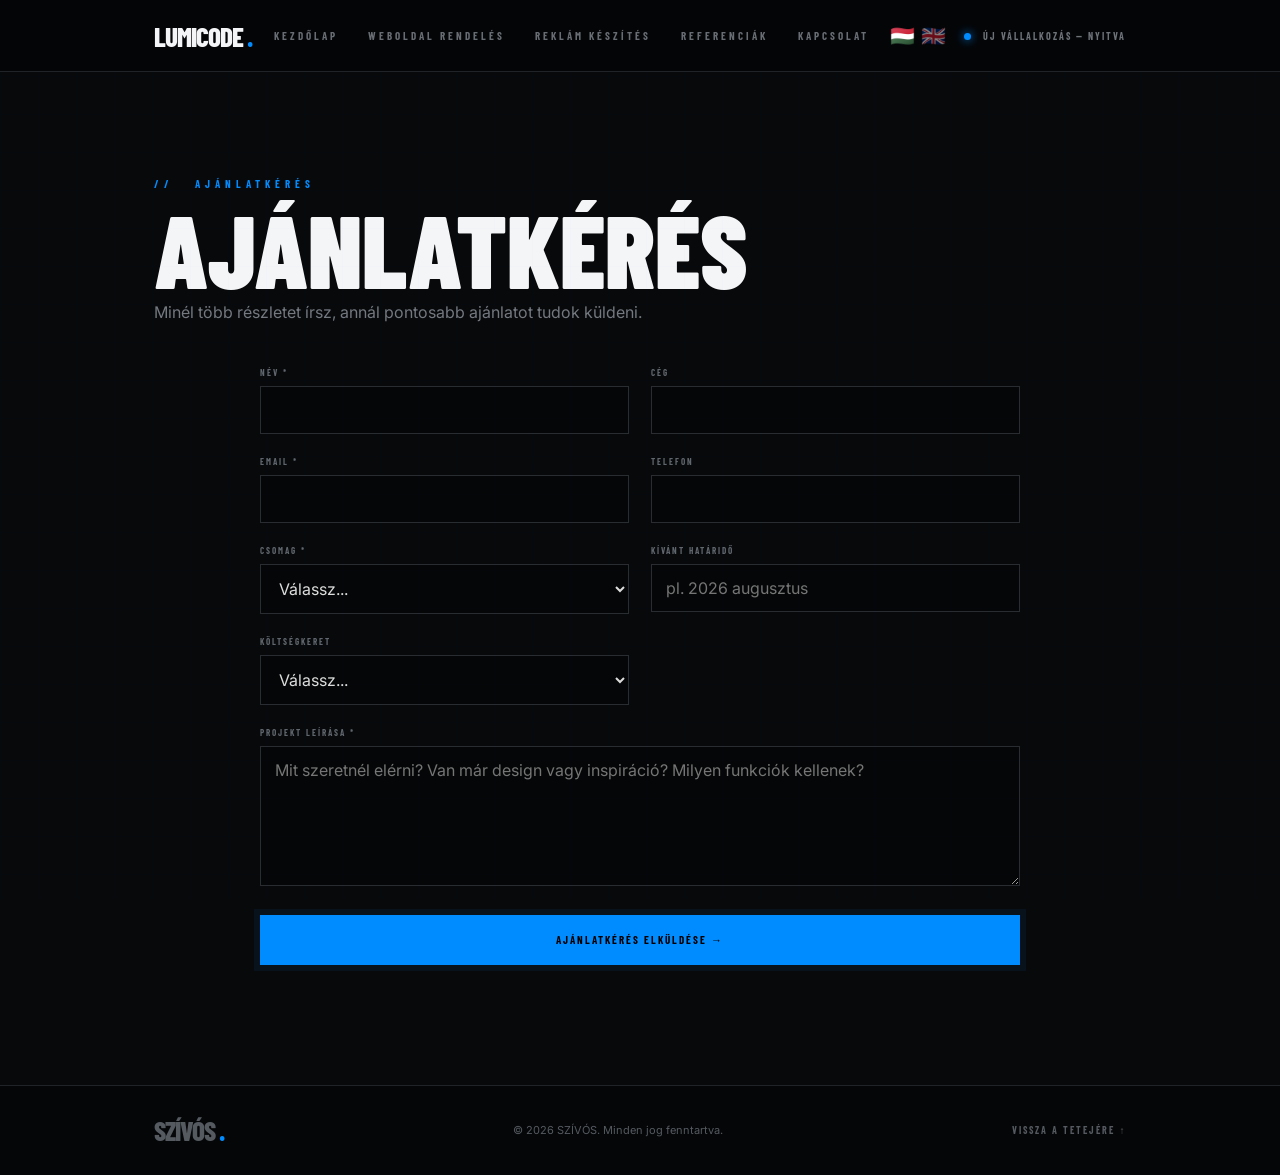
==== ajanlatkeres.html @ 4dd22e69 "Add files via upload" ====
<!DOCTYPE html>
<html lang="hu">
    <head>
        <meta charset="UTF-8">
        <meta name="viewport" content="width=device-width,initial-scale=1.0">
        <title>AJÁNLATKÉRÉS — SZÍVÓS.</title>
        <link rel="stylesheet" href="style.css">
    </head>
    <body id="top">
        <header class="header">
            <a class="logo" href="index.html">LUMICODE
                <span>.</span>
            </a>
            <nav class="nav">
                <a href="index.html">KEZDŐLAP</a>
                <a href="weboldal-rendeles.html">WEBOLDAL RENDELÉS</a>
                <a href="reklam-keszites">REKLÁM KÉSZÍTÉS</a>
                <a href="referenciak.html">REFERENCIÁK</a>
                <a href="kapcsolat.html">KAPCSOLAT</a>
            </nav>
            <div class="header-right">
                <button class="lang active">🇭🇺</button>
                <button class="lang">🇬🇧</button>
                <span class="status">
                    <i></i> ÚJ VÁLLALKOZÁS — NYITVA
                </span>
            </div>
            <button class="menu-toggle" aria-label="Menü">☰</button>
        </header>
        <main class="page">
            <section class="section quote-section">
                <div class="container">
                    <div class="eyebrow">// &nbsp; AJÁNLATKÉRÉS</div>
                    <h1 style="font:900 clamp(65px,8vw,115px)/.8 'Barlow Condensed';margin:18px 0 12px">AJÁNLATKÉRÉS</h1>
                    <p style="color:#747980;margin-bottom:45px">Minél több részletet írsz, annál pontosabb ajánlatot tudok küldeni.</p>
                    <form class="quote-form" id="quoteForm">
                        <div class="form-grid">
                            <div class="field">
                                <label>NÉV *</label>
                                <input name="Név" required>
                            </div>
                            <div class="field">
                                <label>CÉG</label>
                                <input name="Cég">
                            </div>
                            <div class="field">
                                <label>EMAIL *</label>
                                <input type="email" name="Email" required>
                            </div>
                            <div class="field">
                                <label>TELEFON</label>
                                <input name="Telefon">
                            </div>
                            <div class="field">
                                <label>CSOMAG *</label>
                                <select name="Csomag" required>
                                    <option value="">Válassz...</option>
                                    <option>One-page starter</option>
                                    <option>Bemutatkozó oldal</option>
                                    <option>Webshop</option>
                                    <option>Egyedi alkalmazás</option>
                                </select>
                            </div>
                            <div class="field">
                                <label>KÍVÁNT HATÁRIDŐ</label>
                                <input name="Határidő" placeholder="pl. 2026 augusztus">
                            </div>
                            <div class="field">
                                <label>KÖLTSÉGKERET</label>
                                <select name="Költségkeret">
                                    <option>Válassz...</option>
                                    <option>80–150 ezer Ft</option>
                                    <option>150–300 ezer Ft</option>
                                    <option>300–500 ezer Ft</option>
                                    <option>500 ezer Ft felett</option>
                                </select>
                            </div>
                            <div class="field full-row">
                                <label>PROJEKT LEÍRÁSA *</label>
                                <textarea name="Projekt leírása" required placeholder="Mit szeretnél elérni? Van már design vagy inspiráció? Milyen funkciók kellenek?"></textarea>
                            </div>
                        </div>
                        <button class="btn btn-primary full form-submit" type="submit">AJÁNLATKÉRÉS ELKÜLDÉSE →</button>
                        <p class="form-message" id="formMessage"></p>
                    </form>
                </div>
            </section>
        </main>
        <footer class="footer">
            <div class="logo">SZÍVÓS
                <span>.</span>
            </div>
            <p>© 2026 SZÍVÓS. Minden jog fenntartva.</p>
            <a href="#top">VISSZA A TETEJÉRE ↑</a>
        </footer>
        <script src="script.js"></script>
    </body>
</html>
---- style.css ----
@import url('https://fonts.googleapis.com/css2?family=Barlow+Condensed:wght@400;500;600;700;800;900&family=Inter:wght@400;500;600;700&display=swap');

:root {
    --bg: #050607;
    --panel: #0d0f11;
    --panel2: #090a0c;
    --white: #f4f5f7;
    --muted: #777c83;
    --muted2: #555a61;
    --line: #24282d;
    --blue: #008cff;
    --blue2: #006bc9;
}

* {
    box-sizing: border-box;
    margin: 0;
    padding: 0
}

html {
    scroll-behavior: smooth
}

body {
    background: var(--bg);
    color: var(--white);
    font-family: Inter, Arial, sans-serif;
    overflow-x: hidden;
}

body:before {
    content: "";
    position: fixed;
    inset: 0;
    pointer-events: none;
    z-index: 50;
    opacity: .16;
    background-image:
        linear-gradient(rgba(0, 140, 255, .08) 1px, transparent 1px),
        linear-gradient(90deg, rgba(0, 140, 255, .08) 1px, transparent 1px);
    background-size: 38px 38px;
}

a {
    text-decoration: none;
    color: inherit
}

button,
input,
select,
textarea {
    font: inherit
}

img {
    max-width: 100%;
    display: block
}

.header {
    position: fixed;
    top: 0;
    left: 0;
    right: 0;
    height: 72px;
    z-index: 100;
    display: flex;
    align-items: center;
    padding: 0 12%;
    background: rgba(5, 6, 8, .92);
    border-bottom: 1px solid #202328;
    backdrop-filter: blur(16px)
}

.logo {
    font: 800 27px "Barlow Condensed", sans-serif;
    letter-spacing: -1px;
    white-space: nowrap
}

.logo span {
    color: var(--blue)
}

.nav {
    display: flex;
    gap: 30px;
    margin: auto
}

.nav a {
    color: #686d74;
    font: 700 11px "Barlow Condensed", sans-serif;
    letter-spacing: 3px;
    transition: .2s
}

.nav a:hover,
.nav a.active {
    color: #fff
}

.header-right {
    display: flex;
    align-items: center;
    gap: 6px
}

.lang {
    border: 0;
    background: transparent;
    cursor: pointer;
    font-size: 20px;
    opacity: .5
}

.lang.active {
    opacity: 1
}

.status {
    margin-left: 12px;
    color: #6e737a;
    white-space: nowrap;
    font: 700 10px "Barlow Condensed";
    letter-spacing: 2px
}

.status i {
    display: inline-block;
    width: 7px;
    height: 7px;
    border-radius: 50%;
    background: var(--blue);
    box-shadow: 0 0 10px var(--blue);
    margin-right: 8px
}

.menu-toggle {
    display: none;
    margin-left: auto;
    border: 0;
    background: none;
    color: #fff;
    font-size: 25px
}

.page {
    padding-top: 72px
}

.section {
    padding: 105px 12%
}

.container {
    max-width: 1170px;
    margin: auto
}

.eyebrow {
    color: var(--blue);
    font: 700 11px "Barlow Condensed";
    letter-spacing: 5px
}

.section-title {
    display: flex;
    align-items: center;
    gap: 18px;
    margin-bottom: 48px
}

.section-title span {
    height: 1px;
    background: var(--line);
    flex: 1
}

.section-title p {
    color: #51565d;
    font: 700 10px "Barlow Condensed";
    letter-spacing: 5px
}

h1,
h2,
h3,
.condensed {
    font-family: "Barlow Condensed", sans-serif
}

.btn {
    min-height: 50px;
    padding: 0 25px;
    display: inline-flex;
    align-items: center;
    justify-content: center;
    border: 1px solid var(--line);
    font: 700 11px "Barlow Condensed";
    letter-spacing: 2px;
    cursor: pointer;
    transition: .2s
}

.btn-primary {
    background: var(--blue);
    border-color: var(--blue);
    box-shadow: 0 0 0 6px rgba(0, 140, 255, .07)
}

.btn-primary:hover {
    background: #1599ff;
    transform: translateY(-2px)
}

.btn-dark {
    background: #090a0c
}

.btn-dark:hover {
    border-color: var(--blue);
    color: var(--blue)
}

.hero-home {
    min-height: calc(100vh - 72px);
    display: flex;
    align-items: center;
    padding: 90px 12%;
    position: relative;
    overflow: hidden;
    background:
        radial-gradient(circle at 82% 60%, rgba(0, 100, 220, .19), transparent 30%),
        linear-gradient(90deg, #050607 0%, #050607 55%, #07101c 100%)
}

.hero-home:after {
    content: "";
    position: absolute;
    width: 650px;
    height: 650px;
    right: -120px;
    bottom: -240px;
    background: radial-gradient(circle, rgba(0, 113, 255, .22), transparent 68%);
    filter: blur(20px)
}

.hero-copy {
    position: relative;
    z-index: 2;
    max-width: 760px
}

.hero-copy h1 {
    margin: 25px 0 58px;
    font: 900 clamp(105px, 12vw, 190px) / 0.73 "Barlow Condensed";
    letter-spacing: -5px;
    color: #f4f5f7;
    text-shadow: none;
}

.hero-copy h1 br {
    display: block;
    margin-bottom: 800px;
}

.hero-copy p {
    max-width: 470px;
    color: #81868d;
    line-height: 1.7;
    font-size: 15px
}

.hero-actions {
    display: flex;
    gap: 12px;
    margin-top: 34px
}

.service-grid {
    display: grid;
    grid-template-columns: repeat(3, 1fr);
    gap: 22px
}

.service-card {
    min-height: 225px;
    padding: 31px;
    border: 1px solid var(--line);
    background: #101113;
    position: relative;
    transition: .25s
}

.service-card:hover {
    border-color: var(--blue);
    box-shadow: 0 0 30px rgba(0, 140, 255, .08)
}

.service-card .num {
    color: var(--blue);
    font: 700 11px "Barlow Condensed";
    letter-spacing: 2px
}

.service-card h2 {
    margin: 20px 0 13px;
    font-size: 29px
}

.service-card p {
    color: #747980;
    font-size: 13px;
    line-height: 1.6
}

.service-card a {
    position: absolute;
    left: 31px;
    bottom: 24px;
    color: var(--blue);
    letter-spacing: 5px;
    font-weight: 700
}

.showcase {
    height: 400px;
    margin-top: 80px;
    border: 1px solid var(--line);
    position: relative;
    overflow: hidden;
    background: radial-gradient(ellipse at 60% 60%, #252b31 0, #090a0b 38%, #030405 72%)
}

.showcase:before {
    content: "";
    position: absolute;
    left: 18%;
    right: 8%;
    bottom: 23%;
    height: 35%;
    border-radius: 50% 70% 8% 10%;
    transform: skewX(-12deg) rotate(-3deg);
    background: linear-gradient(150deg, #101317, #444b53 43%, #070809 75%);
    box-shadow: 0 45px 60px #000
}

.showcase:after {
    content: "";
    position: absolute;
    left: 28%;
    bottom: 39%;
    width: 190px;
    height: 52px;
    background: linear-gradient(90deg, #ff2020, #fff);
    box-shadow: 0 0 35px rgba(255, 30, 30, .65);
    transform: skewX(-12deg) rotate(6deg);
    border-radius: 8px
}

.live {
    position: absolute;
    right: 24px;
    top: 24px;
    color: var(--blue);
    font: 700 10px "Barlow Condensed";
    letter-spacing: 2px
}

.refs-grid {
    display: grid;
    grid-template-columns: repeat(2, 1fr);
    gap: 22px
}

.ref-card {
    border: 1px solid var(--line);
    background: #101113;
    overflow: hidden
}

.ref-visual {
    height: 330px;
    background: #05070a;
    position: relative;
    overflow: hidden
}

.ref-visual.dashboard:after {
    content: "";
    position: absolute;
    left: 21%;
    top: 25%;
    width: 58%;
    height: 48%;
    border: 1px solid #17212d;
    background:
        linear-gradient(90deg, rgba(0, 140, 255, .16), transparent),
        repeating-linear-gradient(0deg, #0c1116 0 18px, #101820 18px 20px);
    box-shadow: 0 0 50px rgba(0, 90, 180, .18)
}

.ref-visual.car:after {
    content: "";
    position: absolute;
    left: 10%;
    right: 8%;
    bottom: 28%;
    height: 33%;
    border-radius: 60% 70% 10% 10%;
    transform: skewX(-12deg) rotate(-4deg);
    background: linear-gradient(150deg, #0e1114, #4a5055 45%, #08090a);
    box-shadow: 0 35px 50px #000
}

.ref-visual.car:before {
    content: "";
    position: absolute;
    left: 18%;
    bottom: 40%;
    width: 125px;
    height: 35px;
    background: #f42a2a;
    box-shadow: 0 0 35px #f42a2a;
    transform: skewX(-12deg)
}

.ref-info {
    padding: 27px
}

.ref-info small {
    color: var(--blue);
    font: 700 10px "Barlow Condensed";
    letter-spacing: 2px
}

.ref-info h3 {
    font-size: 28px;
    margin: 10px 0
}

.ref-info p {
    color: #777c82;
    font-size: 13px;
    line-height: 1.6
}

.tags {
    display: flex;
    gap: 7px;
    flex-wrap: wrap;
    margin-top: 15px
}

.tag {
    padding: 6px 9px;
    border: 1px solid #292d31;
    color: #6e747a;
    font: 700 8px "Barlow Condensed";
    letter-spacing: 1.5px
}

.open {
    display: block;
    margin-top: 18px;
    color: var(--blue);
    font: 700 10px "Barlow Condensed";
    letter-spacing: 2px
}

.contact-layout {
    display: grid;
    grid-template-columns: 1fr 1fr;
    gap: 80px;
    align-items: center
}

.contact-layout h1 {
    font: 900 clamp(85px, 9vw, 145px)/.76 "Barlow Condensed";
    letter-spacing: -4px;
    margin: 25px 0 50px
}

.contact-list {
    border-top: 1px solid var(--line)
}

.contact-row {
    display: flex;
    justify-content: space-between;
    gap: 20px;
    padding: 17px 0;
    border-bottom: 1px solid var(--line)
}

.contact-row span {
    color: #5e636a;
    font: 700 9px "Barlow Condensed";
    letter-spacing: 2px
}

.contact-row strong {
    font: 700 10px "Barlow Condensed";
    letter-spacing: 2px;
    text-align: right
}

.contact-box {
    border: 1px solid var(--line);
    padding: 32px;
    background: #101113
}

.contact-box h2 {
    font-size: 28px;
    margin-bottom: 12px
}

.contact-box p {
    color: #747980;
    font-size: 13px;
    line-height: 1.7;
    margin-bottom: 28px
}

.contact-box .btn {
    width: 100%;
    margin-top: 10px
}

.order-hero {
    min-height: 820px;
    padding: 150px 12% 55px;
    position: relative;
    overflow: hidden;
    background:
        radial-gradient(circle at 70% 45%, rgba(0, 105, 240, .25), transparent 35%),
        linear-gradient(135deg, #030a15, #04060c 65%)
}

.order-grid {
    position: absolute;
    inset: 0;
    background-image: linear-gradient(rgba(0, 110, 255, .11) 1px, transparent 1px), linear-gradient(90deg, rgba(0, 110, 255, .11) 1px, transparent 1px);
    background-size: 38px 38px
}

.order-grid:after {
    content: "";
    position: absolute;
    inset: 0;
    background: linear-gradient(165deg, transparent 20%, rgba(0, 90, 220, .28) 20.2%, transparent 34%),
        linear-gradient(345deg, transparent 52%, rgba(0, 90, 220, .18) 52.2%, transparent 68%)
}

.order-inner {
    position: relative;
    z-index: 2;
    max-width: 1170px;
    margin: auto
}

.order-label {
    display: inline-block;
    padding: 7px 27px;
    border: 1px solid #28303b;
    border-radius: 20px;
    background: #05080c;
    color: var(--blue);
    font: 700 10px "Barlow Condensed";
    letter-spacing: 4px
}

.order-hero h1 {
    font: 900 clamp(100px, 11vw, 175px)/.75 "Barlow Condensed";
    letter-spacing: -5px;
    margin-top: 27px
}

.order-shadow {
    font: 900 clamp(100px, 11vw, 175px)/.75 "Barlow Condensed";
    letter-spacing: -5px;
    color: #444950;
    opacity: .65;
    margin-top: -2px
}

.order-desc {
    max-width: 615px;
    padding: 18px 16px;
    border-left: 2px solid var(--blue);
    background: rgba(7, 14, 22, .88);
    color: #92979e;
    line-height: 1.7;
    margin-top: 55px
}

.stats {
    display: grid;
    grid-template-columns: repeat(3, 1fr);
    gap: 16px;
    margin-top: 36px
}

.stat {
    padding: 17px 16px;
    border: 1px solid #29323d;
    background: rgba(7, 11, 16, .94)
}

.stat span {
    display: block;
    color: #626971;
    font: 700 9px "Barlow Condensed";
    letter-spacing: 2px;
    margin-bottom: 7px
}

.stat strong {
    color: var(--blue);
    font: 700 24px "Barlow Condensed"
}

.package-grid {
    display: grid;
    grid-template-columns: repeat(4, 1fr);
    gap: 20px
}

.package {
    min-height: 375px;
    padding: 27px 22px 22px;
    border: 1px solid var(--line);
    background: #101113;
    position: relative;
    transition: .2s
}

.package:hover,
.package.selected {
    border-color: var(--blue)
}

.package .num {
    color: var(--blue);
    font: 700 11px "Barlow Condensed";
    letter-spacing: 2px
}

.package h2 {
    font-size: 24px;
    margin: 18px 0 7px
}

.price {
    color: var(--blue);
    font: 700 16px "Barlow Condensed"
}

.package p {
    min-height: 70px;
    color: #71767d;
    font-size: 13px;
    line-height: 1.55;
    margin-top: 15px
}

.package ul {
    list-style: none;
    border-top: 1px solid #292d31;
    padding-top: 11px;
    margin-top: 13px
}

.package li {
    color: #62686f;
    font: 700 9px "Barlow Condensed";
    letter-spacing: 1.7px;
    margin: 9px 0
}

.package li:before {
    content: "âœ“";
    color: var(--blue);
    margin-right: 8px
}

.package button {
    position: absolute;
    left: 22px;
    right: 22px;
    bottom: 21px;
    height: 38px;
    background: #08090a;
    color: #ddd;
    border: 1px solid #292d31;
    font: 700 9px "Barlow Condensed";
    letter-spacing: 2px;
    cursor: pointer
}

.package button:hover {
    border-color: var(--blue);
    color: var(--blue)
}

.popular {
    border-color: var(--blue)
}

.popular-label {
    position: absolute;
    top: -1px;
    left: 14px;
    transform: translateY(-50%);
    padding: 5px 10px;
    background: var(--blue);
    font: 700 9px "Barlow Condensed";
    letter-spacing: 1px
}

.extras {
    background: #070809
}

.option-grid {
    display: grid;
    grid-template-columns: repeat(4, 1fr);
    gap: 10px
}

.option {
    position: relative;
    min-height: 76px;
    padding: 16px;
    border: 1px solid #25292e;
    background: #090a0c;
    cursor: pointer;
    display: flex;
    align-items: center
}

.option input {
    position: absolute;
    opacity: 0
}

.option strong {
    display: block;
    font: 700 16px "Barlow Condensed"
}

.option small {
    display: block;
    color: #555b62;
    font: 700 8px "Barlow Condensed";
    letter-spacing: 2px;
    margin-top: 5px
}

.option i {
    margin-left: auto;
    width: 14px;
    height: 14px;
    border: 1px solid #30353a;
    border-radius: 50%
}

.option input:checked~i {
    background: var(--blue);
    border-color: var(--blue);
    box-shadow: 0 0 0 3px rgba(0, 140, 255, .1)
}

.style-grid {
    display: grid;
    grid-template-columns: repeat(4, 1fr);
    gap: 14px
}

.style-card {
    position: relative;
    padding: 22px;
    border: 1px solid var(--line);
    background: #0c0d0f;
    cursor: pointer
}

.style-card input {
    position: absolute;
    opacity: 0
}

.style-card:has(input:checked) {
    border-color: var(--blue)
}

.style-card strong {
    display: block;
    font: 700 21px "Barlow Condensed"
}

.style-card span {
    display: block;
    color: #747980;
    font-size: 12px;
    margin-top: 7px
}

.style-card i {
    position: absolute;
    right: 17px;
    top: 19px;
    width: 13px;
    height: 13px;
    border: 1px solid #2c3035;
    border-radius: 50%
}

.style-card:has(input:checked) i {
    background: var(--blue);
    border-color: var(--blue)
}

.calc-layout {
    display: grid;
    grid-template-columns: 1.4fr .9fr;
    gap: 22px
}

.calc-box,
.price-box {
    border: 1px solid #292d32;
    background: #0c0e10
}

.calc-box {
    padding: 5px 22px
}

.calc-row {
    min-height: 70px;
    display: grid;
    grid-template-columns: 170px 1fr auto;
    gap: 15px;
    align-items: center;
    border-bottom: 1px solid #292d32
}

.calc-row:last-child {
    border: 0
}

.calc-row span {
    color: #5e646b;
    font: 700 9px "Barlow Condensed";
    letter-spacing: 2px
}

.calc-row strong {
    color: #e5e7ea;
    font: 700 13px "Barlow Condensed"
}

.calc-row small {
    color: var(--blue);
    font: 700 10px "Barlow Condensed"
}

.price-box {
    padding: 27px;
    border-color: var(--blue)
}

.live-label {
    display: inline-block;
    padding: 5px 9px;
    margin: -28px 0 22px;
    background: var(--blue);
    font: 700 9px "Barlow Condensed"
}

.price-box>span {
    display: block;
    color: #5e646b;
    font: 700 9px "Barlow Condensed";
    letter-spacing: 2px
}

.total {
    display: block;
    min-height: 55px;
    color: var(--blue);
    font: 900 44px "Barlow Condensed";
    margin: 7px 0
}

.price-box p {
    color: #646a71;
    font: 700 9px "Barlow Condensed";
    letter-spacing: 1.5px;
    line-height: 1.6;
    margin-bottom: 18px
}

.full {
    width: 100%
}

.reset {
    width: 100%;
    height: 42px;
    margin-top: 10px;
    background: #08090a;
    color: #aaa;
    border: 1px solid var(--line);
    font: 700 10px "Barlow Condensed";
    letter-spacing: 2px;
    cursor: pointer
}

.process-grid {
    display: grid;
    grid-template-columns: repeat(4, 1fr);
    gap: 45px
}

.process-item .circle {
    width: 45px;
    height: 45px;
    display: grid;
    place-items: center;
    border: 2px solid var(--blue);
    border-radius: 50%;
    color: var(--blue);
    font: 700 12px "Barlow Condensed";
    margin-bottom: 20px
}

.process-item h3 {
    font-size: 19px;
    margin-bottom: 8px
}

.process-item p {
    color: #6d7279;
    font-size: 12px;
    line-height: 1.6
}

.faq-list {
    max-width: 720px;
    margin: auto
}

details {
    border: 1px solid #292d31;
    background: #0c0e10;
    margin-bottom: 10px
}

summary {
    list-style: none;
    padding: 21px 20px;
    cursor: pointer;
    font: 700 18px "Barlow Condensed"
}

summary::-webkit-details-marker {
    display: none
}

summary:after {
    content: "+";
    float: right;
    color: var(--blue)
}

details[open] summary:after {
    content: "âˆ’"
}

details p {
    padding: 0 20px 20px;
    color: #737980;
    font-size: 13px;
    line-height: 1.7
}

.quote-section {
    background: #07090b
}

.quote-form {
    max-width: 760px;
    margin: auto
}

.form-grid {
    display: grid;
    grid-template-columns: 1fr 1fr;
    gap: 22px
}

.field label {
    display: block;
    color: #60666d;
    font: 700 9px "Barlow Condensed";
    letter-spacing: 2px;
    margin-bottom: 8px
}

.field input,
.field select,
.field textarea {
    width: 100%;
    border: 1px solid #292d31;
    background: #050607;
    color: #ddd;
    padding: 13px 14px;
    outline: none
}

.field input:focus,
.field select:focus,
.field textarea:focus {
    border-color: var(--blue)
}

.field.full-row {
    grid-column: 1/-1
}

.field textarea {
    min-height: 140px;
    resize: vertical
}

.form-submit {
    margin-top: 25px
}

.form-message {
    margin-top: 15px;
    color: var(--blue);
    font-size: 13px
}

.footer {
    min-height: 90px;
    padding: 28px 12%;
    border-top: 1px solid #202328;
    display: flex;
    justify-content: space-between;
    align-items: center;
    color: #555a61;
    font-size: 11px
}

.footer a {
    font: 700 10px "Barlow Condensed";
    letter-spacing: 2px
}

@media(max-width:1100px) {

    .header,
    .section,
    .order-hero,
    .hero-home {
        padding-left: 6%;
        padding-right: 6%
    }

    .nav {
        gap: 15px
    }

    .package-grid,
    .option-grid {
        grid-template-columns: repeat(2, 1fr)
    }
}

@media(max-width:800px) {
    .header {
        padding: 0 22px
    }

    .nav,
    .header-right {
        display: none
    }

    .menu-toggle {
        display: block
    }

    .nav.mobile-open {
        display: flex;
        position: absolute;
        top: 72px;
        left: 0;
        right: 0;
        padding: 25px;
        flex-direction: column;
        background: #08090a;
        border-bottom: 1px solid var(--line)
    }

    .hero-home {
        min-height: 800px;
        padding: 120px 22px 60px
    }

    .hero-copy h1 {
        font-size: 90px
    }

    .hero-actions {
        flex-direction: column;
        max-width: 300px
    }

    .section,
    .order-hero {
        padding-left: 22px;
        padding-right: 22px
    }

    .service-grid,
    .refs-grid,
    .contact-layout,
    .package-grid,
    .option-grid,
    .style-grid,
    .calc-layout,
    .process-grid {
        grid-template-columns: 1fr
    }

    .stats {
        grid-template-columns: 1fr
    }

    .order-hero {
        min-height: 800px;
        padding-top: 135px
    }

    .order-desc {
        margin-top: 55px
    }

    .calc-row {
        grid-template-columns: 1fr;
        gap: 7px;
        padding: 14px 0
    }

    .form-grid {
        grid-template-columns: 1fr
    }

    .field.full-row {
        grid-column: auto
    }

    .footer {
        padding: 25px 22px;
        flex-wrap: wrap;
        gap: 18px
    }
}

@media(max-width:450px) {

    .hero-copy h1,
    .order-hero h1,
    .order-shadow {
        font-size: 76px
    }

    .contact-layout h1 {
        font-size: 78px
    }
}


/* REKLÃM KÃ‰SZÃTÃ‰S */
.ad-hero {
    min-height: 82vh;
    display: flex;
    align-items: center;
    position: relative;
    overflow: hidden;
    background: linear-gradient(90deg, rgba(0, 0, 0, .96), rgba(0, 8, 20, .88) 55%, rgba(0, 20, 48, .72)), radial-gradient(circle at 80% 45%, rgba(0, 125, 255, .25), transparent 40%), #050608
}

.ad-hero:before {
    content: "";
    position: absolute;
    inset: 0;
    opacity: .18;
    background-image: linear-gradient(rgba(0, 130, 255, .35) 1px, transparent 1px), linear-gradient(90deg, rgba(0, 130, 255, .35) 1px, transparent 1px);
    background-size: 42px 42px
}

.ad-hero .container {
    position: relative;
    z-index: 1
}

.ad-hero h1 {
    font-size: clamp(5rem, 11vw, 11rem);
    line-height: .78;
    letter-spacing: -.045em;
    margin: 28px 0 35px
}

.ad-hero h1 span,
.section-heading span {
    color: #4b4f57
}

.hero-lead {
    max-width: 690px;
    font-size: 1.15rem;
    line-height: 1.8;
    color: #8e929a
}

.hero-lead strong {
    color: #f5f5f5
}

.ad-stats {
    display: grid;
    grid-template-columns: repeat(3, 1fr);
    gap: 16px;
    max-width: 1000px;
    margin-top: 65px
}

.stat-box {
    border: 1px solid #24282e;
    background: rgba(5, 7, 10, .78);
    padding: 22px 25px
}

.stat-box span {
    display: block;
    color: #656b75;
    font-size: .65rem;
    letter-spacing: .2em;
    margin-bottom: 9px
}

.stat-box strong {
    color: #168cff;
    font-size: 1rem;
    letter-spacing: .08em
}

.ad-service-grid {
    grid-template-columns: repeat(3, 1fr)
}

.ad-card {
    min-height: 390px
}

.ad-card.featured {
    border-color: #078cff;
    box-shadow: 0 0 35px rgba(0, 130, 255, .08)
}

.ad-card ul {
    list-style: none;
    padding: 0;
    margin: 25px 0 0
}

.ad-card li {
    color: #777d87;
    border-top: 1px solid #25282d;
    padding: 10px 0;
    font-size: .72rem;
    text-transform: uppercase;
    letter-spacing: .1em
}

.ad-card li:before {
    content: "âœ“";
    color: #078cff;
    margin-right: 9px
}

.card-tag {
    display: inline-block;
    margin-top: 25px;
    color: #078cff;
    font-size: .62rem;
    letter-spacing: .16em
}

.ad-dark-section {
    background: #050608;
    border-top: 1px solid #101318;
    border-bottom: 1px solid #101318
}

.two-column {
    display: grid;
    grid-template-columns: .8fr 1.2fr;
    gap: 100px;
    align-items: start
}

.section-heading {
    font-size: clamp(3rem, 6vw, 6rem);
    line-height: .88;
    margin: 25px 0 0
}

.ad-copy>p {
    color: #7d828b;
    font-size: 1.05rem;
    line-height: 1.8;
    max-width: 680px
}

.ad-copy strong {
    color: #f3f3f3
}

.feature-list {
    margin-top: 45px
}

.feature-list>div {
    display: grid;
    grid-template-columns: 55px 1fr;
    gap: 4px 15px;
    padding: 20px 0;
    border-top: 1px solid #24282e
}

.feature-list span {
    grid-row: span 2;
    color: #078cff;
    font-size: .75rem;
    letter-spacing: .1em
}

.feature-list strong {
    font-size: .82rem;
    letter-spacing: .13em
}

.feature-list small {
    color: #666c75;
    line-height: 1.6
}

.process-grid {
    display: grid;
    grid-template-columns: repeat(4, 1fr);
    gap: 35px;
    margin-top: 55px
}

.process-item {
    border-top: 2px solid #168cff;
    padding-top: 22px
}

.process-item>span,
.format-card>span {
    color: #078cff;
    font-size: .75rem;
    letter-spacing: .14em
}

.process-item h3 {
    font-size: 1.15rem;
    margin: 20px 0 12px
}

.process-item p {
    color: #70757e;
    line-height: 1.65;
    font-size: .9rem
}

.ad-grid-section {
    background: linear-gradient(rgba(7, 12, 20, .7), rgba(7, 12, 20, .7)), repeating-linear-gradient(0deg, transparent 0 39px, rgba(0, 130, 255, .07) 40px), repeating-linear-gradient(90deg, transparent 0 39px, rgba(0, 130, 255, .07) 40px)
}

.format-grid {
    display: grid;
    grid-template-columns: repeat(4, 1fr);
    gap: 15px;
    margin-top: 50px
}

.format-card {
    min-height: 180px;
    border: 1px solid #24282e;
    background: rgba(8, 10, 14, .75);
    padding: 28px;
    transition: .25s ease
}

.format-card:hover {
    border-color: #078cff;
    transform: translateY(-3px)
}

.format-card h3 {
    font-size: 1.25rem;
    margin: 28px 0 10px
}

.format-card p {
    color: #6f747c;
    font-size: .88rem;
    line-height: 1.55
}

.ad-cta {
    padding-bottom: 110px
}

.cta-box {
    border: 1px solid #078cff;
    background: linear-gradient(100deg, rgba(0, 95, 190, .15), rgba(4, 7, 11, .8));
    padding: 55px;
    display: flex;
    justify-content: space-between;
    align-items: center;
    gap: 50px
}

.cta-box h2 {
    font-size: clamp(2.5rem, 5vw, 5rem);
    line-height: .9;
    margin: 20px 0
}

.cta-box p {
    color: #737983;
    max-width: 650px;
    line-height: 1.7
}

@media(max-width:1000px) {

    .ad-service-grid,
    .process-grid,
    .format-grid {
        grid-template-columns: repeat(2, 1fr)
    }

    .two-column {
        grid-template-columns: 1fr;
        gap: 50px
    }
}

@media(max-width:700px) {
    .ad-hero {
        min-height: auto;
        padding: 100px 0 70px
    }

    .ad-hero h1 {
        font-size: clamp(4rem, 18vw, 7rem)
    }

    .ad-stats,
    .ad-service-grid,
    .process-grid,
    .format-grid {
        grid-template-columns: 1fr
    }

    .cta-box {
        padding: 30px;
        flex-direction: column;
        align-items: flex-start
    }
}
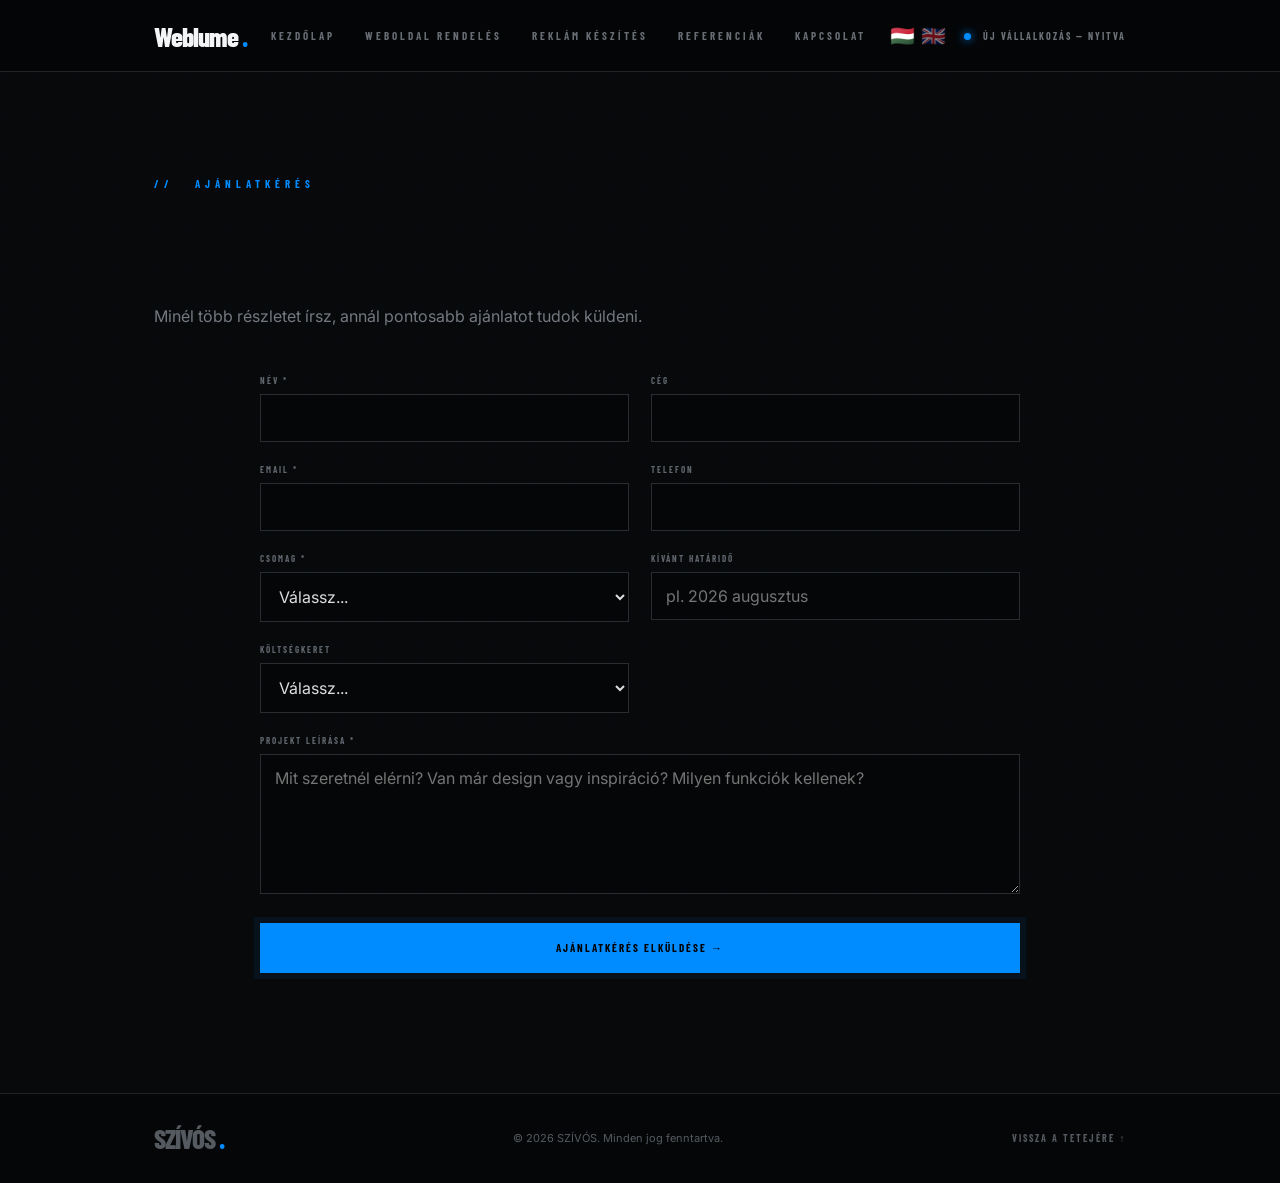
==== commit 5ed7af87: "Add files via upload" ====
--- a/ajanlatkeres.html
+++ b/ajanlatkeres.html
@@ -8,7 +8,7 @@
     </head>
     <body id="top">
         <header class="header">
-            <a class="logo" href="index.html">LUMICODE
+            <a class="logo" href="index.html">Weblume
                 <span>.</span>
             </a>
             <nav class="nav">
@@ -93,6 +93,20 @@
             <p>© 2026 SZÍVÓS. Minden jog fenntartva.</p>
             <a href="#top">VISSZA A TETEJÉRE ↑</a>
         </footer>
-        <script src="script.js"></script>
+
+        <!-- Sikeres ajánlatkérés popup -->
+        <div class="success-modal" id="successModal" aria-hidden="true">
+            <div class="success-modal-backdrop"></div>
+            <div class="success-modal-box" role="dialog" aria-modal="true" aria-labelledby="successTitle">
+                <button class="success-modal-close" id="successModalClose" type="button" aria-label="Bezárás">×</button>
+                <div class="success-icon">✓</div>
+                <div class="eyebrow">// &nbsp; ELKÜLDVE</div>
+                <h2 id="successTitle">KÖSZÖNÖM A<br>MEGKERESÉST!</h2>
+                <p>Az ajánlatkérésed sikeresen megérkezett. Hamarosan jelentkezem a megadott elérhetőségen.</p>
+                <button class="btn btn-primary success-modal-button" id="successModalOk" type="button">RENDBEN →</button>
+            </div>
+        </div>
+
+        <script src="ajanlatkeres.js"></script>
     </body>
-</html>
+</html>
--- a/style.css
+++ b/style.css
@@ -255,29 +255,72 @@
 }
 
 .hero-copy h1 {
-    margin: 25px 0 58px;
-    font: 900 clamp(105px, 12vw, 190px) / 0.73 "Barlow Condensed";
-    letter-spacing: -5px;
+    margin: 25px 0 34px;
+    font: 900 clamp(82px, 11vw, 166px) / 0.82 "Barlow Condensed";
+    letter-spacing: -.045em;
     color: #f4f5f7;
-    text-shadow: none;
-}
-
-.hero-copy h1 br {
+    text-shadow: 0 8px 38px rgba(0, 0, 0, .35);
+    max-width: 100%;
+    animation: hero-title-in .9s cubic-bezier(.2,.75,.25,1) both;
+}
+
+.hero-copy h1 > span {
     display: block;
-    margin-bottom: 800px;
+    white-space: nowrap;
+}
+
+.hero-copy h1 > span + span {
+    margin-top: .24em;
+}
+
+.hero-dot {
+    color: var(--blue);
 }
 
 .hero-copy p {
-    max-width: 470px;
-    color: #81868d;
-    line-height: 1.7;
-    font-size: 15px
+    max-width: 540px;
+    color: #c0c5cc;
+    line-height: 1.75;
+    font-size: 16px;
+    text-wrap: pretty;
+    animation: rise-in .75s .15s both;
+}
+
+/* Shared reading rhythm and contrast across the inner pages */
+.section p,
+.order-hero p,
+.contact-box p,
+.ref-info p,
+.ad-hero .hero-lead,
+.ad-copy > p,
+.cta-box p,
+.process-item p,
+.format-card p {
+    color: #aeb4bd;
+    line-height: 1.75;
+}
+
+.order-hero h1,
+.order-shadow,
+.contact-layout h1,
+.ad-hero h1,
+.section-heading,
+.cta-box h2 {
+    text-wrap: balance;
+}
+
+.order-hero h1,
+.contact-layout h1,
+.ad-hero h1,
+.section-heading {
+    animation: hero-title-in .8s cubic-bezier(.2,.75,.25,1) both;
 }
 
 .hero-actions {
     display: flex;
     gap: 12px;
-    margin-top: 34px
+    margin-top: 34px;
+    animation: rise-in .75s .25s both
 }
 
 .service-grid {
@@ -312,7 +355,7 @@
 }
 
 .service-card p {
-    color: #747980;
+    color: #aeb4bd;
     font-size: 13px;
     line-height: 1.6
 }
@@ -444,7 +487,7 @@
 }
 
 .ref-info p {
-    color: #777c82;
+    color: #aeb4bd;
     font-size: 13px;
     line-height: 1.6
 }
@@ -521,7 +564,7 @@
 }
 
 .contact-box p {
-    color: #747980;
+    color: #aeb4bd;
     font-size: 13px;
     line-height: 1.7;
     margin-bottom: 28px
@@ -663,7 +706,7 @@
 
 .package p {
     min-height: 70px;
-    color: #71767d;
+    color: #aeb4bd;
     font-size: 13px;
     line-height: 1.55;
     margin-top: 15px
@@ -684,7 +727,7 @@
 }
 
 .package li:before {
-    content: "âœ“";
+    content: "Ã¢Å“â€œ";
     color: var(--blue);
     margin-right: 8px
 }
@@ -806,7 +849,7 @@
 
 .style-card span {
     display: block;
-    color: #747980;
+    color: #aeb4bd;
     font-size: 12px;
     margin-top: 7px
 }
@@ -981,12 +1024,12 @@
 }
 
 details[open] summary:after {
-    content: "âˆ’"
+    content: "Ã¢Ë†â€™"
 }
 
 details p {
     padding: 0 20px 20px;
-    color: #737980;
+    color: #aeb4bd;
     font-size: 13px;
     line-height: 1.7
 }
@@ -1091,10 +1134,20 @@
         padding: 0 22px
     }
 
-    .nav,
+    .nav {
+        display: none
+    }
+
     .header-right {
-        display: none
-    }
+        display: flex;
+        position: absolute;
+        right: 62px;
+        gap: 2px;
+    }
+
+    .header-right .status { display: none; }
+
+    .header-right .lang { font-size: 18px; }
 
     .menu-toggle {
         display: block
@@ -1190,8 +1243,115 @@
     }
 }
 
-
-/* REKLÃM KÃ‰SZÃTÃ‰S */
+/* Subtle movement and clearer hero typography */
+@keyframes hero-title-in {
+    from { opacity: 0; transform: translateY(24px); filter: blur(8px); }
+    to { opacity: 1; transform: translateY(0); filter: blur(0); }
+}
+
+@keyframes rise-in {
+    from { opacity: 0; transform: translateY(14px); }
+    to { opacity: 1; transform: translateY(0); }
+}
+
+.hero-home:before {
+    content: "";
+    position: absolute;
+    inset: 0;
+    pointer-events: none;
+    background: linear-gradient(115deg, transparent 35%, rgba(0, 140, 255, .055), transparent 65%);
+    transform: translateX(-70%);
+    animation: hero-sweep 1.5s .3s ease-out forwards;
+}
+
+@keyframes hero-sweep {
+    to { transform: translateX(70%); }
+}
+
+.service-card,
+.ref-card,
+.package,
+.format-card,
+.process-item {
+    transition: transform .35s cubic-bezier(.2,.7,.2,1), border-color .25s ease, box-shadow .3s ease;
+}
+
+.service-card:hover,
+.package:hover,
+.ref-card:hover {
+    transform: translateY(-5px);
+}
+
+.btn,
+.nav a,
+.footer a {
+    transition: color .25s ease, background-color .25s ease, border-color .25s ease, transform .25s ease, box-shadow .25s ease;
+}
+
+.service-card,
+.section-title,
+.showcase,
+.ref-card,
+.ref-info,
+.format-card,
+.process-item,
+.contact-layout > *,
+.quote-form,
+.ad-hero .container > *,
+.order-inner > *,
+.cta-box,
+.two-column > *,
+.section .container > h1 {
+    opacity: 0;
+    transform: translateY(20px);
+    transition: opacity .65s ease, transform .65s cubic-bezier(.2,.7,.2,1);
+}
+
+.in-view {
+    opacity: 1;
+    transform: translateY(0);
+}
+
+.status i {
+    animation: status-pulse 2.2s ease-in-out infinite;
+}
+
+@keyframes status-pulse {
+    50% { box-shadow: 0 0 0 6px rgba(0, 140, 255, .08), 0 0 16px var(--blue); }
+}
+
+@media(max-width:800px) {
+    .hero-copy h1 {
+        font-size: clamp(66px, 13.5vw, 96px);
+        line-height: .88;
+        letter-spacing: -.05em;
+        margin-bottom: 30px;
+    }
+
+    .hero-copy p { font-size: 15px; }
+}
+
+@media(max-width:450px) {
+    .hero-copy h1 { font-size: clamp(52px, 14vw, 70px); }
+}
+
+@media(prefers-reduced-motion: reduce) {
+    *, *::before, *::after {
+        scroll-behavior: auto !important;
+        animation-duration: .01ms !important;
+        animation-iteration-count: 1 !important;
+        transition-duration: .01ms !important;
+    }
+
+    .service-card, .section-title, .showcase, .ref-card, .ref-info, .format-card, .process-item,
+    .contact-layout > *, .quote-form, .ad-hero .container > *, .order-inner > *, .cta-box, .two-column > *, .section .container > h1 {
+        opacity: 1;
+        transform: none;
+    }
+}
+
+
+/* REKLÃƒÂM KÃƒâ€°SZÃƒÂTÃƒâ€°S */
 .ad-hero {
     min-height: 82vh;
     display: flex;
@@ -1295,7 +1455,7 @@
 }
 
 .ad-card li:before {
-    content: "âœ“";
+    content: "Ã¢Å“â€œ";
     color: #078cff;
     margin-right: 9px
 }
@@ -1494,4 +1654,135 @@
         flex-direction: column;
         align-items: flex-start
     }
+}
+
+
+/* ================================
+   AJÃNLATKÃ‰RÃ‰S â€” SIKERES KÃœLDÃ‰S
+   ================================ */
+
+body.modal-open {
+    overflow: hidden;
+}
+
+.success-modal {
+    position: fixed;
+    inset: 0;
+    z-index: 1000;
+    display: flex;
+    align-items: center;
+    justify-content: center;
+    padding: 25px;
+    visibility: hidden;
+    opacity: 0;
+    pointer-events: none;
+    transition: opacity .25s ease, visibility .25s ease;
+}
+
+.success-modal.show {
+    visibility: visible;
+    opacity: 1;
+    pointer-events: auto;
+}
+
+.success-modal-backdrop {
+    position: absolute;
+    inset: 0;
+    background: rgba(0, 0, 0, .78);
+    backdrop-filter: blur(10px);
+}
+
+.success-modal-box {
+    position: relative;
+    z-index: 1;
+    width: min(520px, 100%);
+    padding: 48px 42px 42px;
+    background: #0d0f11;
+    border: 1px solid var(--blue);
+    box-shadow: 0 0 70px rgba(0, 140, 255, .16);
+    text-align: center;
+    transform: translateY(20px) scale(.97);
+    transition: transform .3s cubic-bezier(.2,.7,.2,1);
+}
+
+.success-modal.show .success-modal-box {
+    transform: translateY(0) scale(1);
+}
+
+.success-modal-close {
+    position: absolute;
+    top: 14px;
+    right: 17px;
+    width: 38px;
+    height: 38px;
+    border: 1px solid var(--line);
+    background: #08090a;
+    color: #888e95;
+    font-size: 25px;
+    line-height: 1;
+    cursor: pointer;
+    transition: .2s ease;
+}
+
+.success-modal-close:hover {
+    color: #fff;
+    border-color: var(--blue);
+}
+
+.success-icon {
+    width: 62px;
+    height: 62px;
+    margin: 0 auto 25px;
+    display: grid;
+    place-items: center;
+    border: 2px solid var(--blue);
+    border-radius: 50%;
+    color: var(--blue);
+    font: 700 28px "Inter", sans-serif;
+    box-shadow: 0 0 28px rgba(0, 140, 255, .18);
+}
+
+.success-modal-box .eyebrow {
+    margin-bottom: 15px;
+}
+
+.success-modal-box h2 {
+    margin: 0 0 18px;
+    font: 900 clamp(42px, 7vw, 64px) / .82 "Barlow Condensed", sans-serif;
+    letter-spacing: -.02em;
+}
+
+.success-modal-box p {
+    max-width: 390px;
+    margin: 0 auto;
+    color: #aeb4bd;
+    font-size: 14px;
+    line-height: 1.7;
+}
+
+.success-modal-button {
+    margin-top: 30px;
+}
+
+.form-submit:disabled {
+    opacity: .65;
+    cursor: wait;
+    transform: none;
+}
+
+@media(max-width:500px) {
+    .success-modal-box {
+        padding: 42px 25px 30px;
+    }
+
+    .success-modal-box h2 {
+        font-size: 48px;
+    }
+}
+
+/* AJÁNLATKÉRÉS - FORM MEGJELENÍTÉSE */
+
+.quote-form {
+    opacity: 1 !important;
+    transform: translateY(0) !important;
 }
